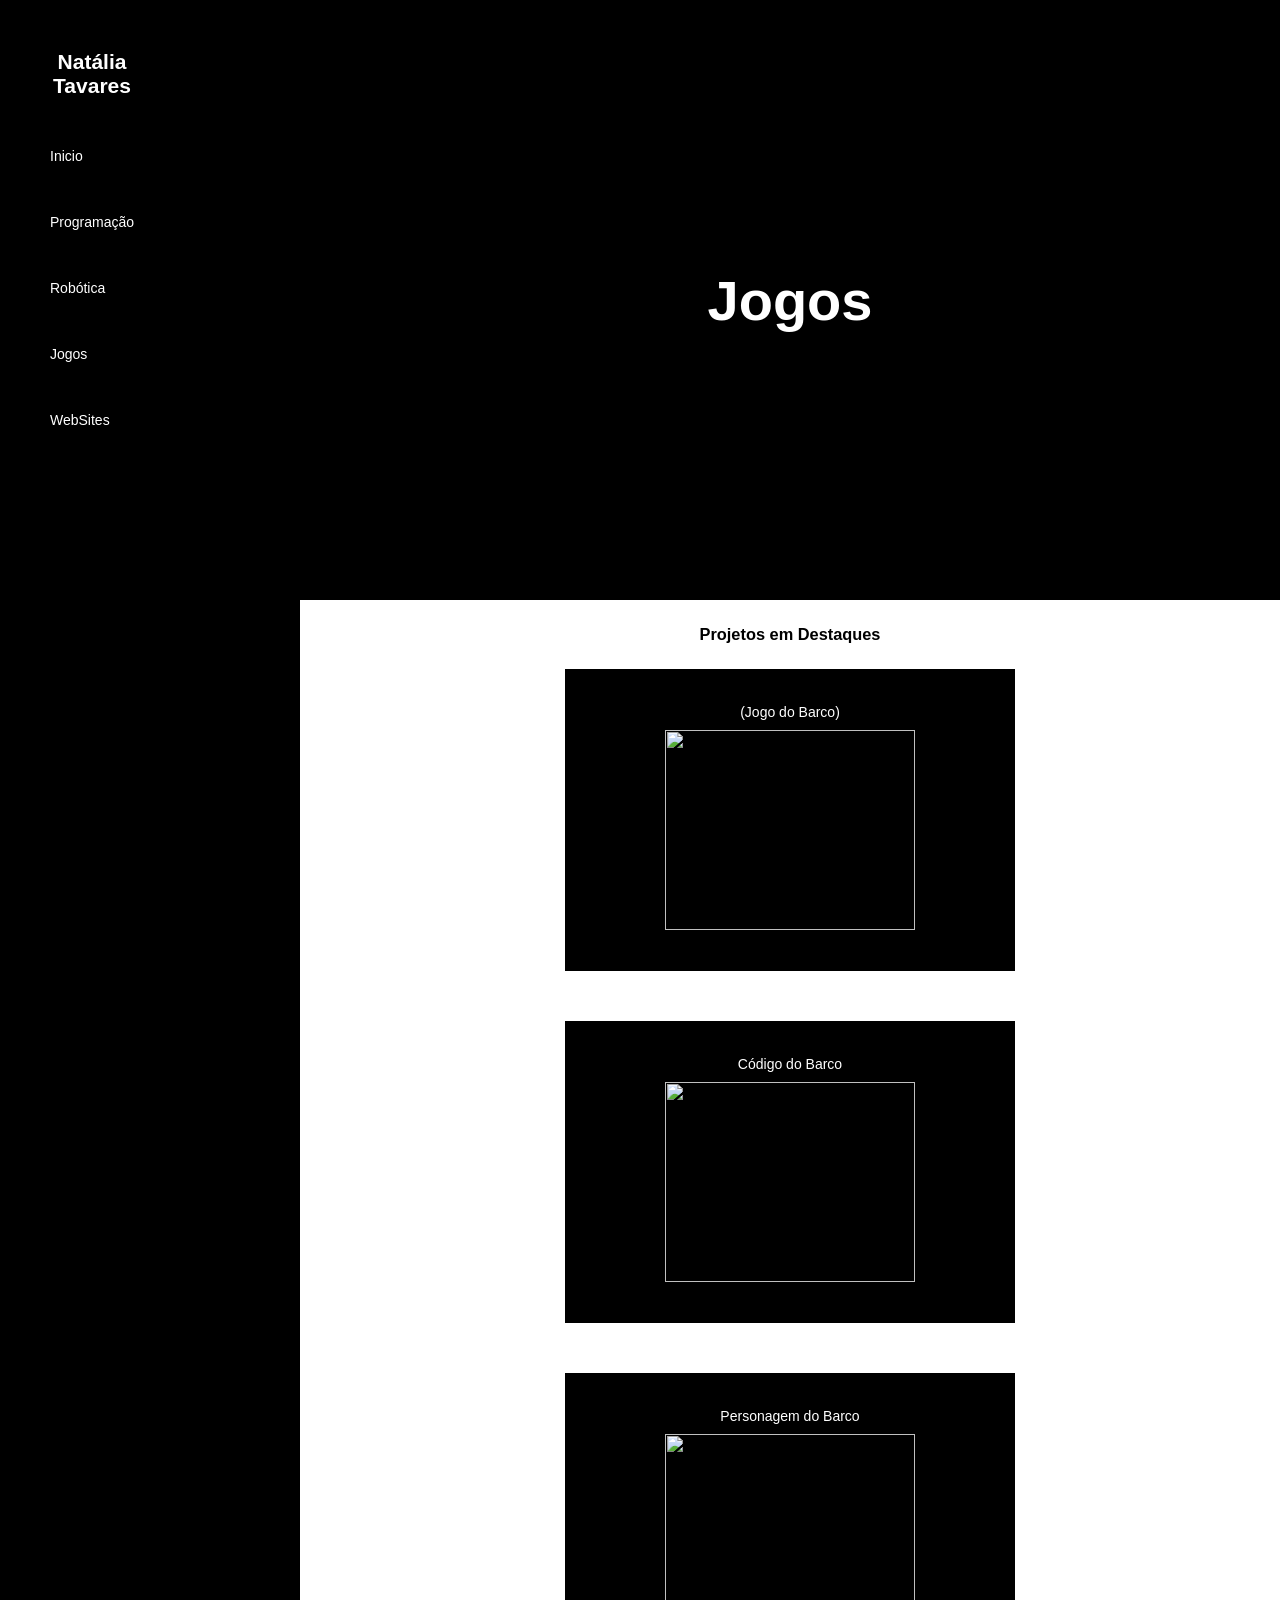
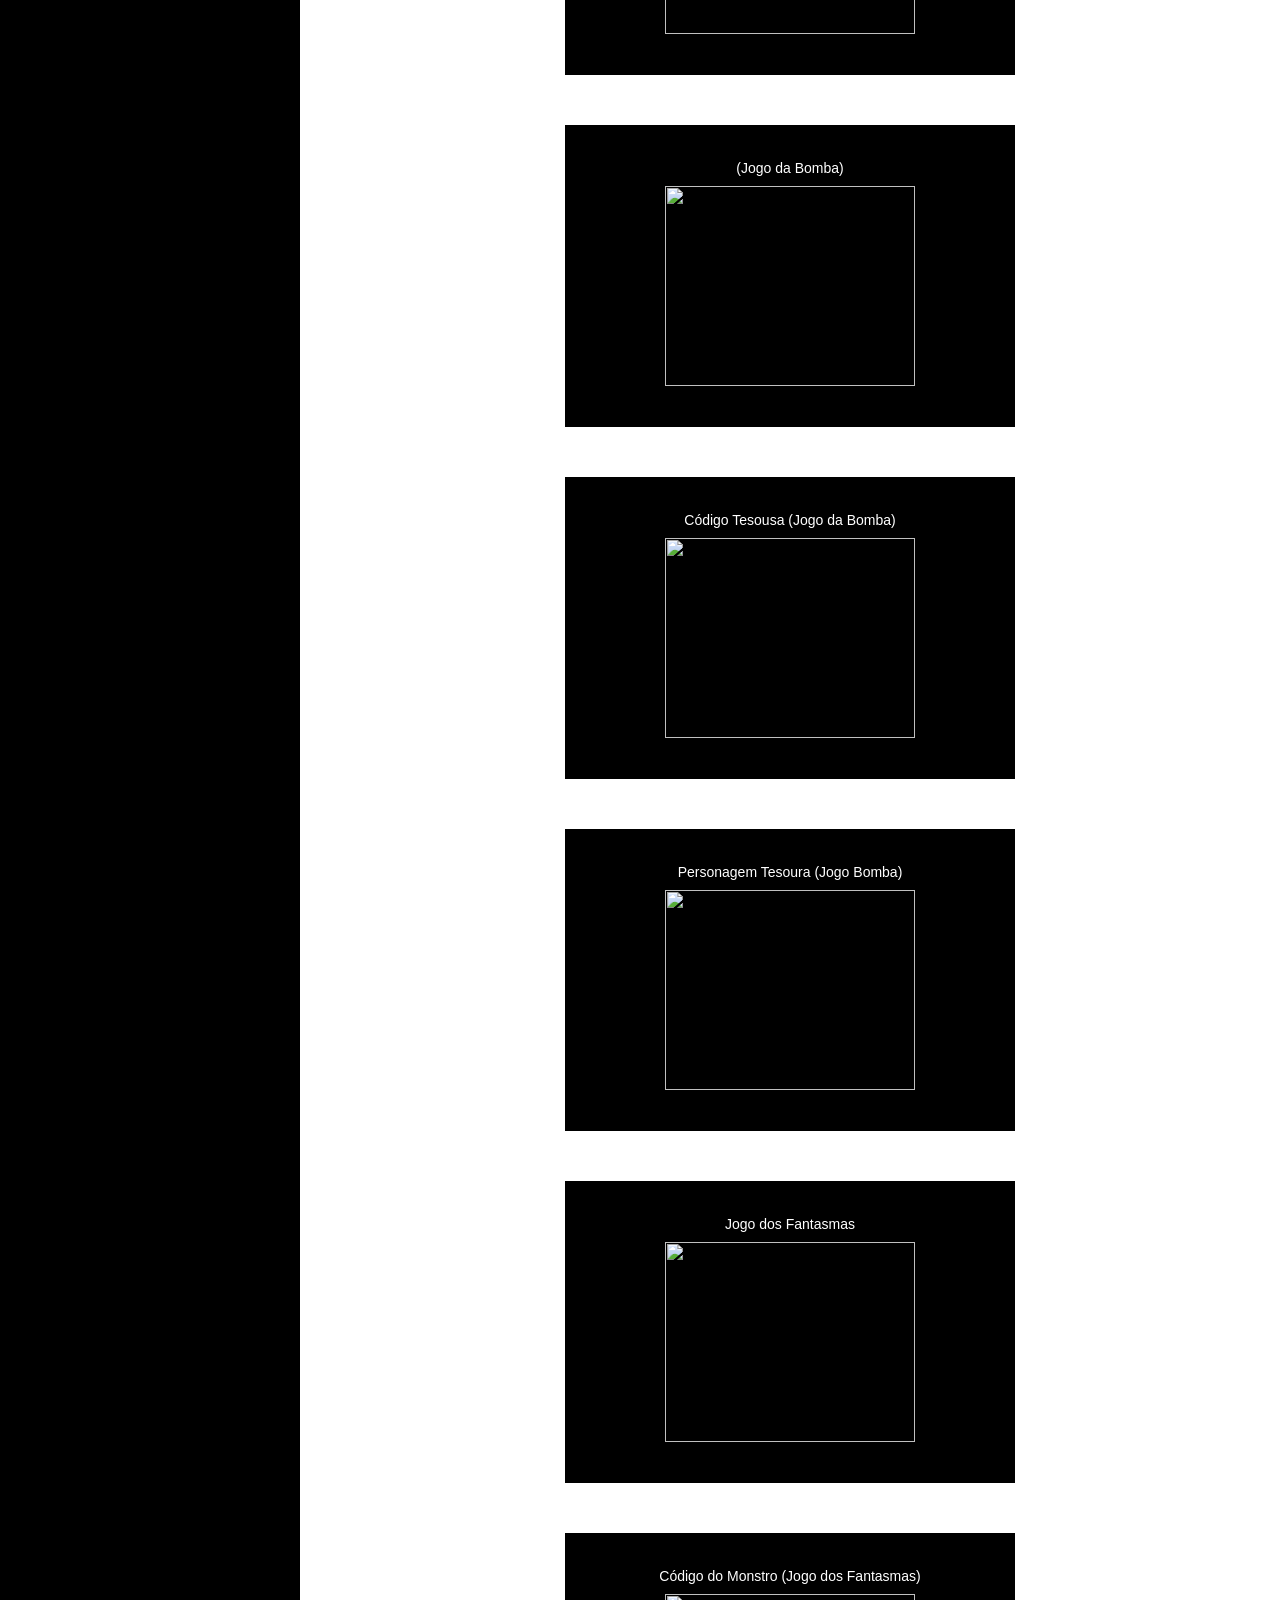
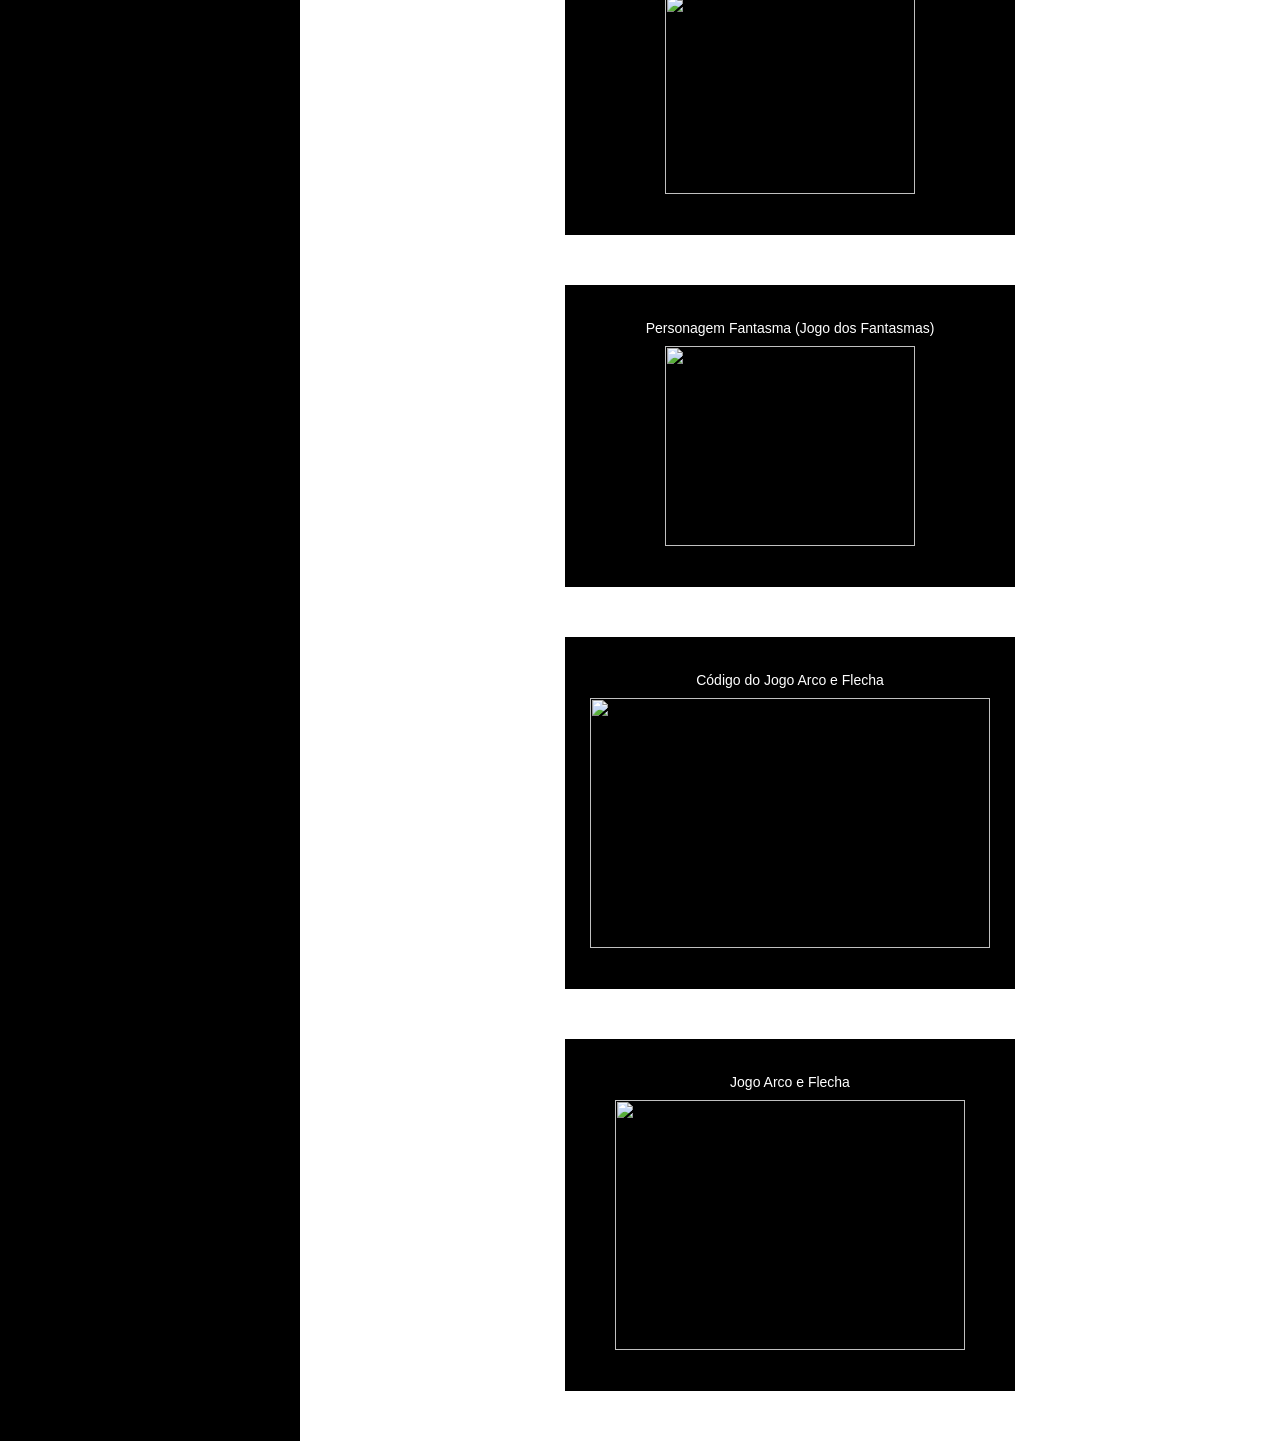
==== jogos.html @ 1859a8cc "Add files via upload" ====
<!doctype html>
<html lang="pt-br">
  <head>
    <meta charset="UTF-8" />
    <meta name="viewport" content="width=device-width, initial-scale=1.0" />
    <title>Portfólio Digital</title>
    <link rel="stylesheet" href="style.css" />
  </head>

  <body>
    <aside>
      <h1>
        Natália <br />
        Tavares
      </h1>
      <a href="index.html">Inicio</a>
      <a href="programacao.html">Programação</a>
      <a href="robotica.html">Robótica</a>
      <a href="">Jogos</a>
      <a href="WebSites.html">WebSites</a>
    </aside>
    <main>
      <article>
        <header
          style="
            background-image: url(https://www.shutterstock.com/image-vector/retro-pixel-computer-game-icons-260nw-2783647959.jpg);
          "
        >
          <h2>Jogos</h2>
        </header>
        <section>
          <h1>Projetos em Destaques</h1>

          <div class="card">
            <label>(Jogo do Barco) </label>
            <img
              src="images/scratch barco.png"
              alt=""
              width="250"
              height="200"
            />
            <p>Scratch</p>
          </div>
          <div class="card">
            <label>Código do Barco</label>
            <img
              src="images/codigo barco.png"
              alt=""
              width="250"
              height="200"
            />
            <p>Scratch</p>
          </div>
          <div class="card">
            <label>Personagem do Barco</label>
            <img
              src="images/barco imagem.png"
              alt=""
              width="250"
              height="200"
            />
            <p>Scratch</p>
          </div>
          <div class="card">
            <label>(Jogo da Bomba) </label>
            <img
              src="images/scratch bomba.png"
              alt=""
              width="250"
              height="200"
            />
            <p>Scratch</p>
          </div>
          <div class="card">
            <label>Código Tesousa (Jogo da Bomba)</label>
            <img
              src="images/codigo tessoura.png"
              alt=""
              width="250"
              height="200"
            />
            <p>Scratch</p>
          </div>
          <div class="card">
            <label>Personagem Tesoura (Jogo Bomba)</label>
            <img src="images/tesoura.png" alt="" width="250" height="200" />
            <p>Scratch</p>
          </div>
          <div class="card">
            <label>Jogo dos Fantasmas</label>
            <img
              src="images/scratch mostro.png"
              alt=""
              width="250"
              height="200"
            />
            <p>Scratch</p>
          </div>
          <div class="card">
            <label>Código do Monstro (Jogo dos Fantasmas)</label>
            <img
              src="images/codigo monstro.png"
              alt=""
              width="250"
              height="200"
            />
            <p>Descrição</p>
          </div>
          <div class="card">
            <label>Personagem Fantasma (Jogo dos Fantasmas)</label>
            <img
              src="images/imagem monstro.png"
              alt=""
              width="250"
              height="200"
            />
            <p>Descrição</p>
          </div>
          <div class="card">
            <label>Código do Jogo Arco e Flecha</label>
            <img
              src="images/codigo construct.png"
              alt=""
              width="400"
              height="250"
            />
            <p>Descrição</p>
          </div>
          <div class="card">
            <label>Jogo Arco e Flecha</label>
            <img src="images/construct.png" alt="" width="350" height="250" />
            <p>Descrição</p>
          </div>
        </section>
      </article>
    </main>
  </body>
</html>
---- style.css ----
* {
    padding: 0;
    margin: 0;
    text-decoration: none;
}

body {
    background-color: black;
    font-family: Arial, Helvetica, sans-serif;
    font-size: 14px;
}

aside {
    color: white;
    padding: 50px;
    height: 100%;
    display: flex;
    flex-direction: column;
    gap: 50px;
    position: fixed;
}

a {
    color: white;
}

a:hover {
    text-decoration: underline;
}

main {
    display: flex;
    margin-left: 300px;
}

article {
    width: 100%;
    display: flex;
    flex-wrap: wrap;
    flex-direction: column;
}

header {
    height: 600px;
    background-image: url("https://cdn.pixabay.com/photo/2023/01/16/19/13/laptop-7723139_640.jpg");
    background-size: cover;
    display: flex;
    justify-content: space-around;
    align-items: center;
}

h2 {
    color: white;
    font-size: 56px;
    text-align: center;
}

section {
    background-color: white;
    display: flex;
    flex-wrap: wrap;
    justify-content: center;
    align-items: center;
    padding: 25px;
}

h1 {
    text-align: center;
    width: 100%;
}

.card {
    align-items: center;
    display: flex;
    flex-direction: column;
    padding: 25px;
    margin: 25px;
    background-color: black;
}

label {
    margin: 10px;
    color: white;
}

p {
    width: 400px;
    text-align: justify;
}
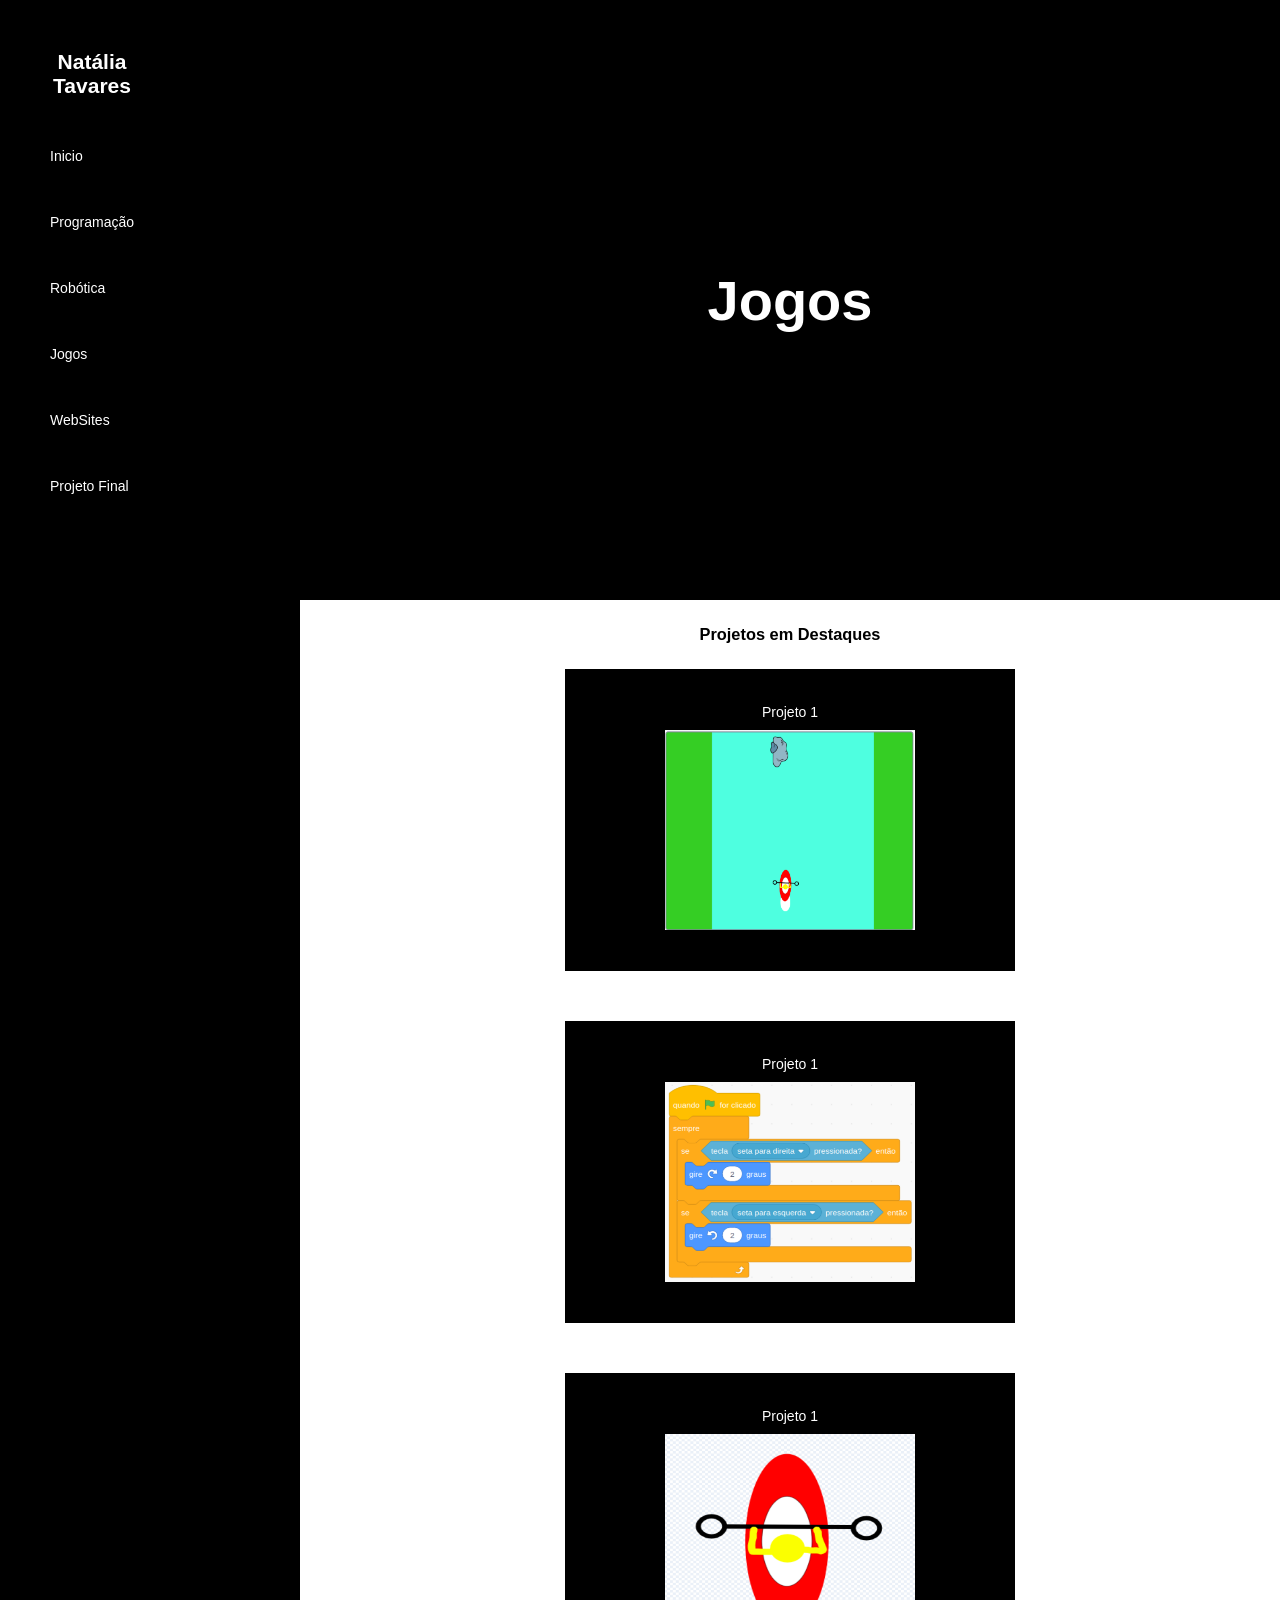
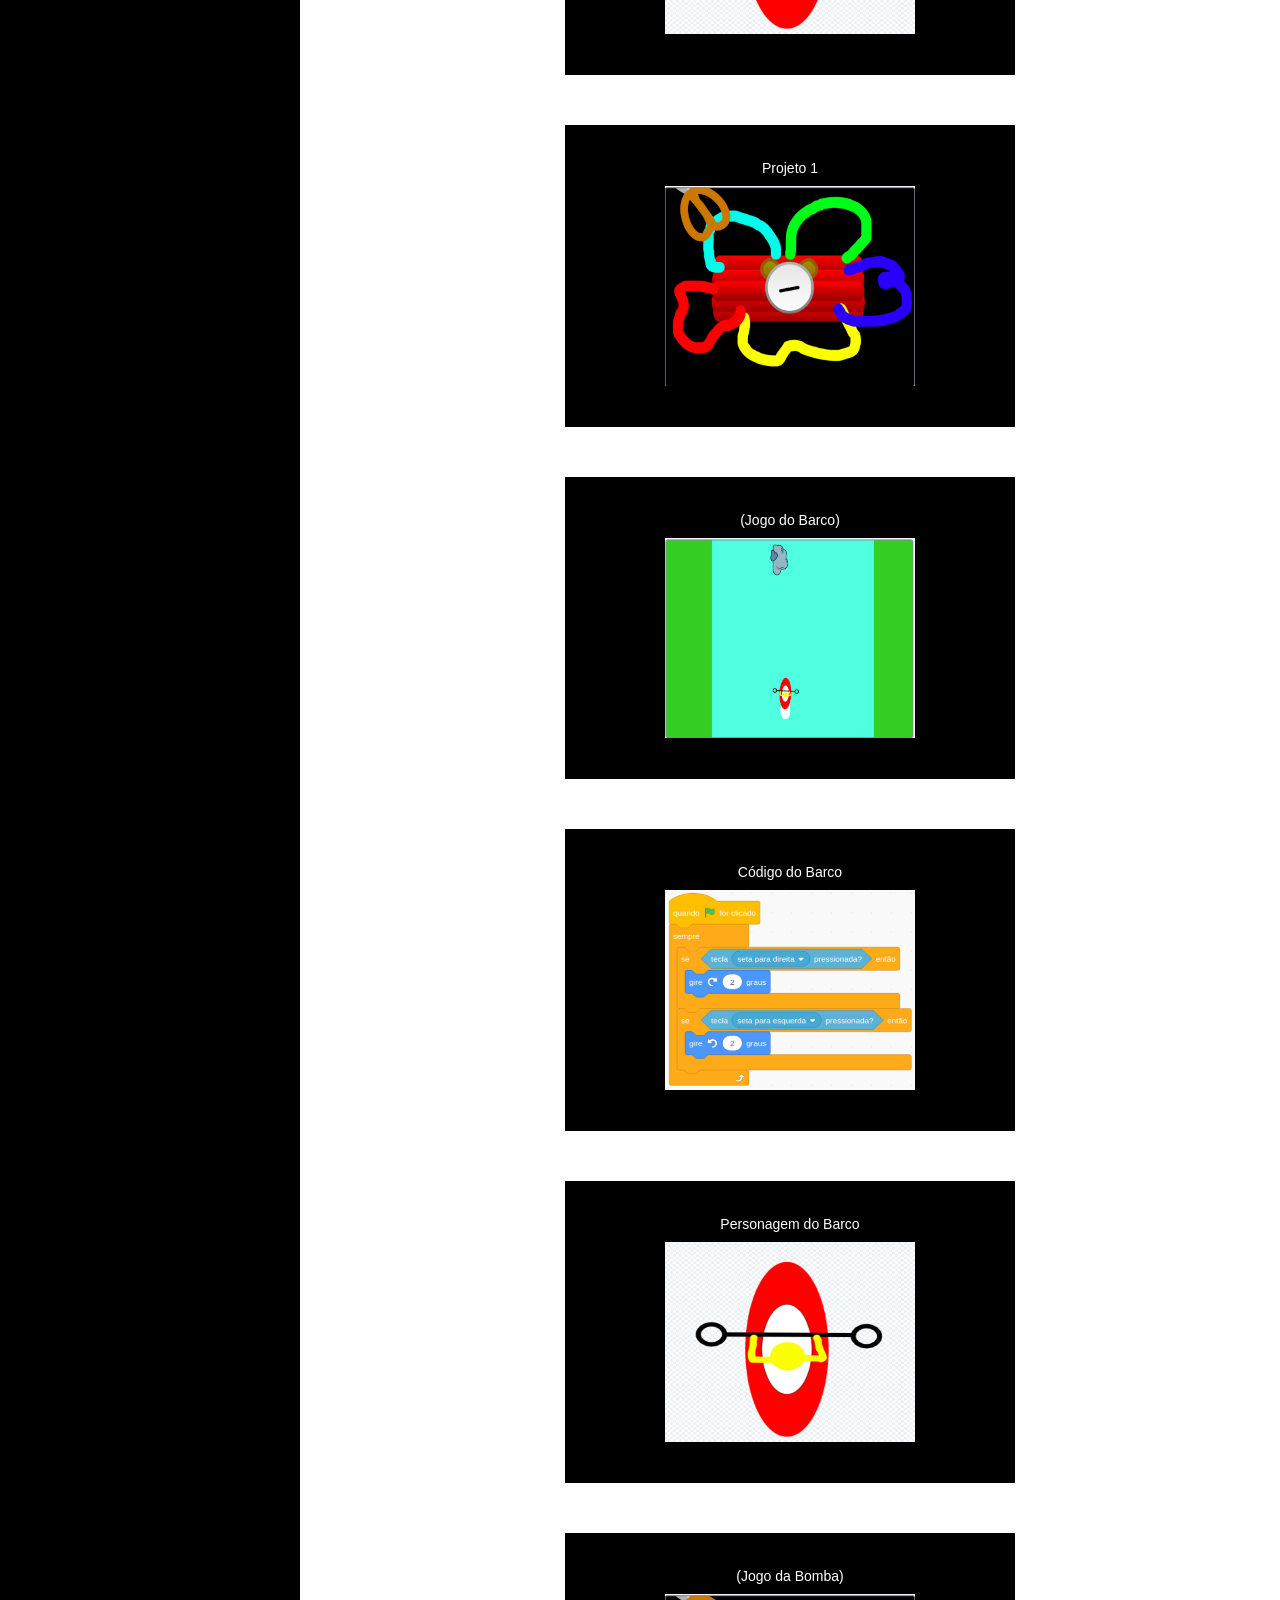
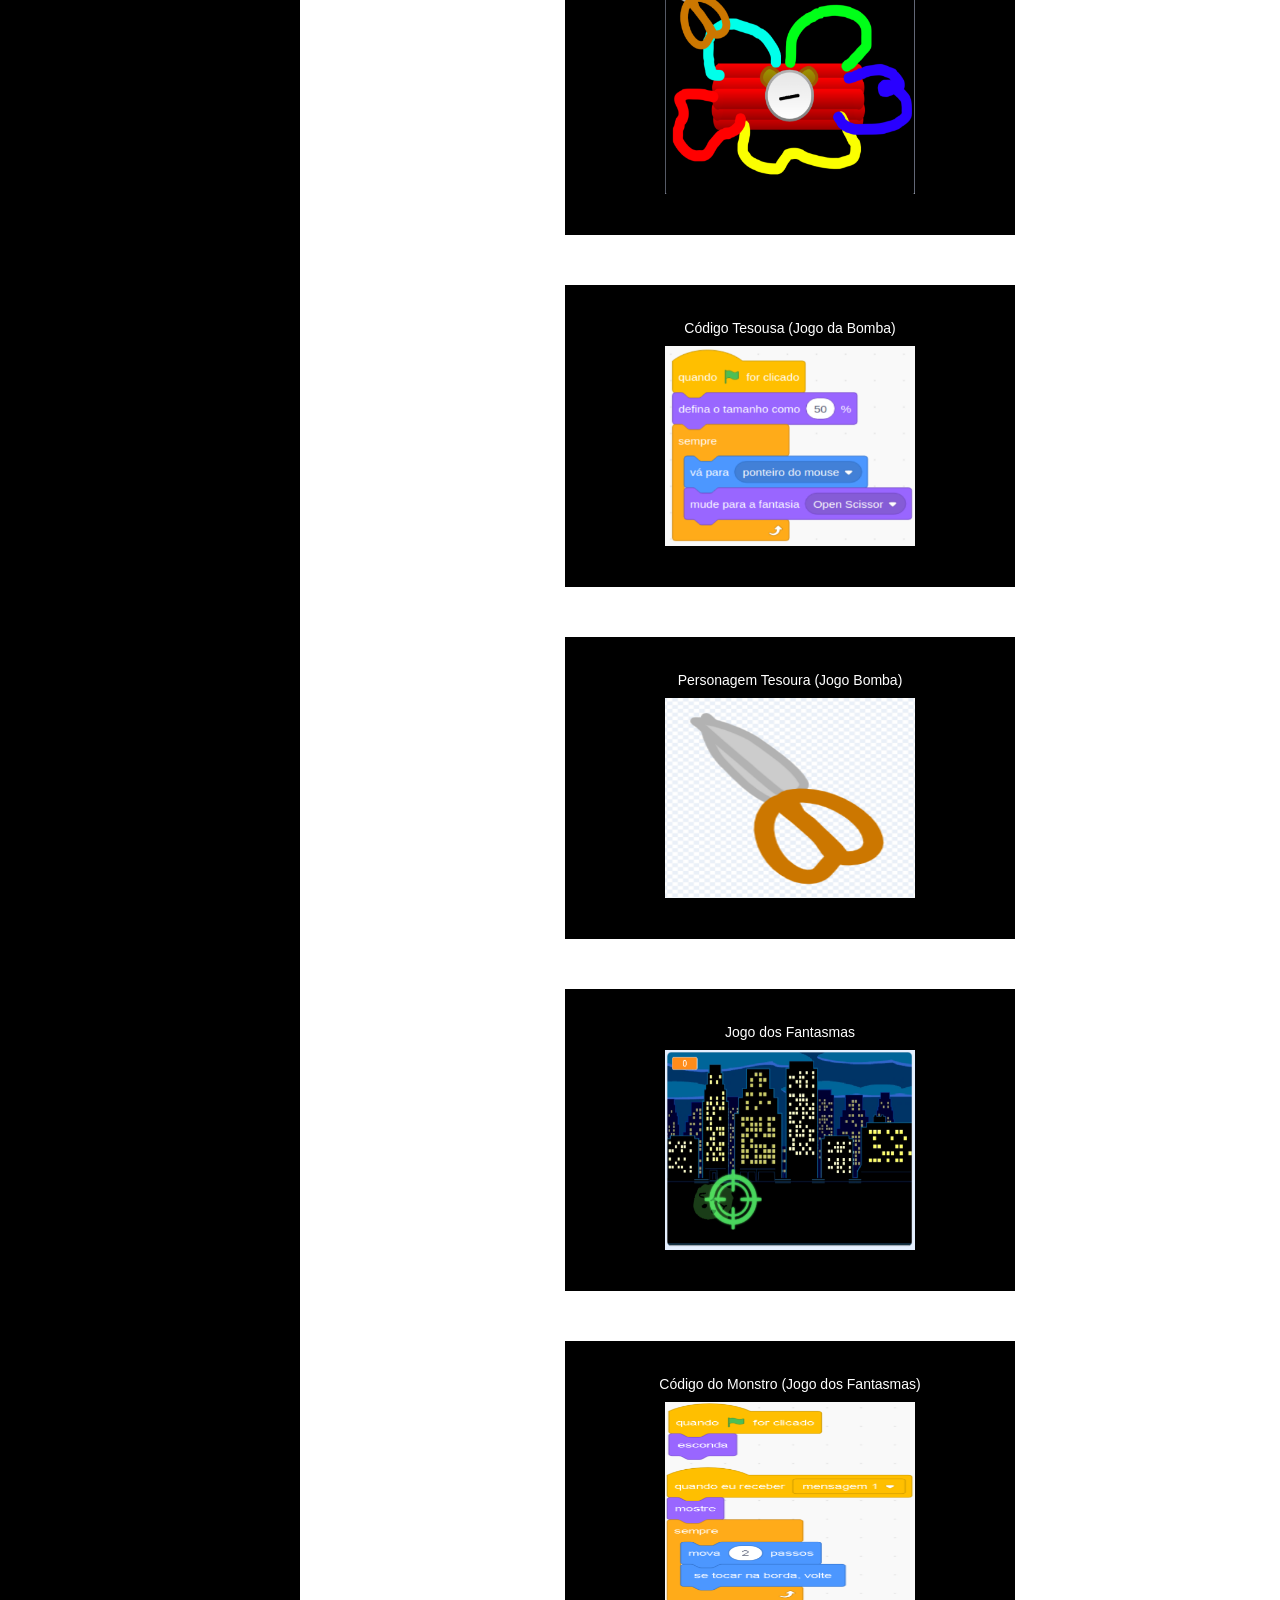
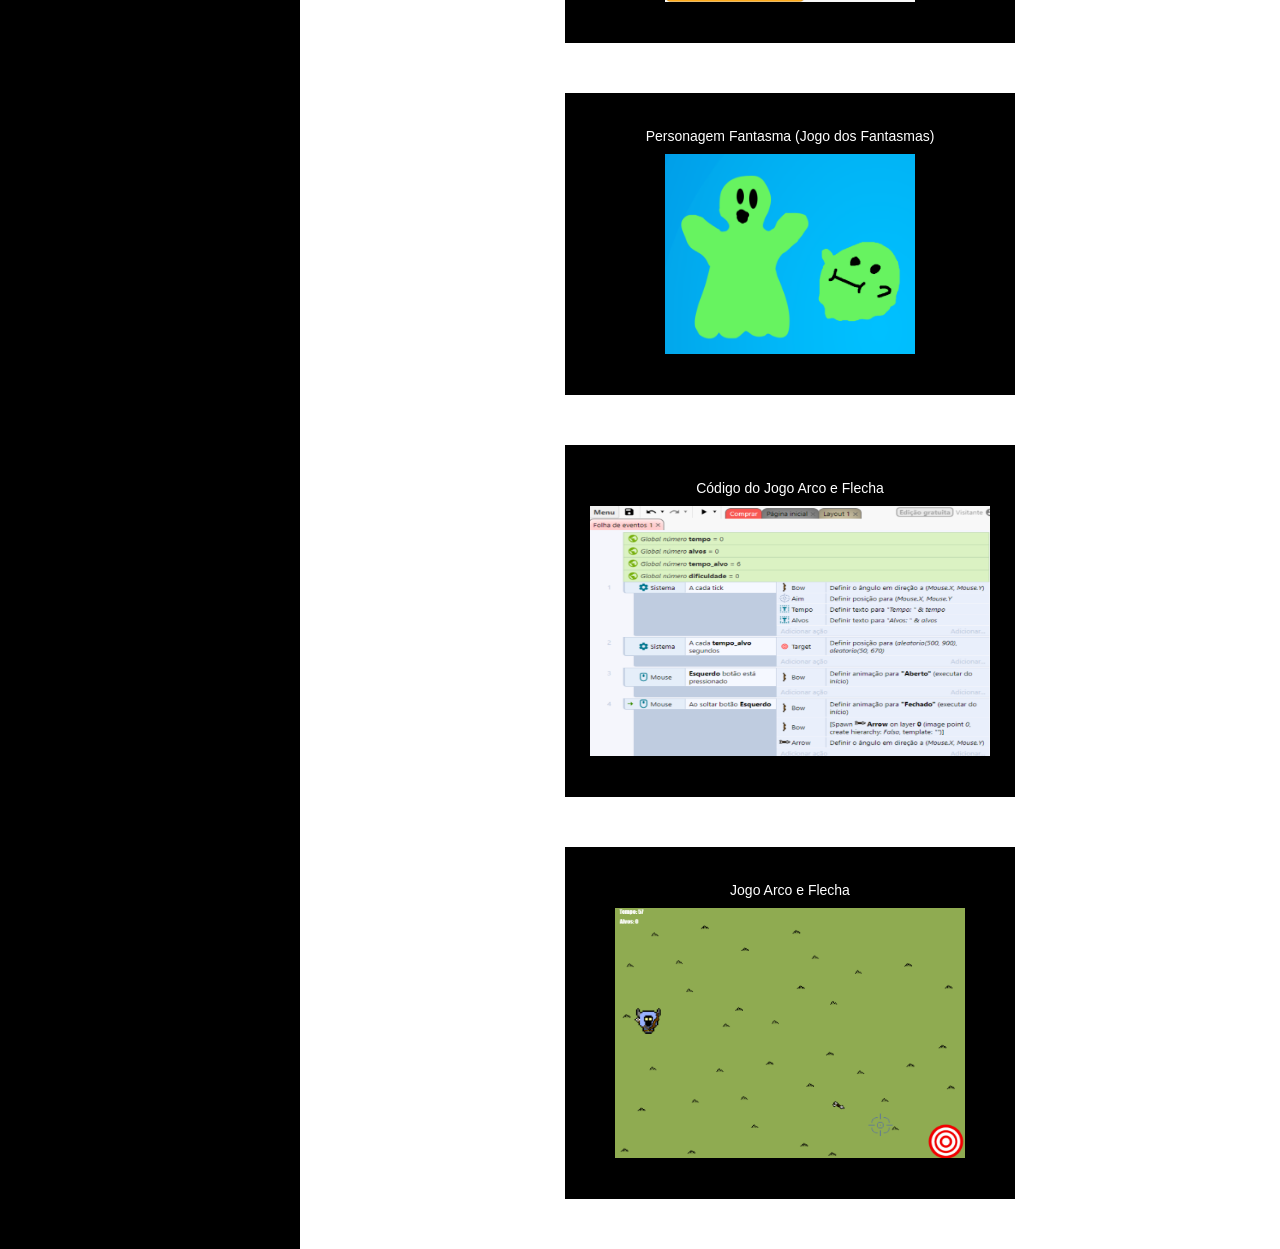
==== commit 28940bb7: "Add files via upload" ====
--- a/jogos.html
+++ b/jogos.html
@@ -1,138 +1,110 @@
-<!doctype html>
+<!DOCTYPE html>
 <html lang="pt-br">
-  <head>
-    <meta charset="UTF-8" />
-    <meta name="viewport" content="width=device-width, initial-scale=1.0" />
+
+<head>
+    <meta charset="UTF-8">
+    <meta name="viewport" content="width=device-width, initial-scale=1.0">
     <title>Portfólio Digital</title>
-    <link rel="stylesheet" href="style.css" />
-  </head>
+    <link rel="stylesheet" href="style.css">
+</head>
 
-  <body>
+<body>
     <aside>
-      <h1>
-        Natália <br />
-        Tavares
-      </h1>
-      <a href="index.html">Inicio</a>
-      <a href="programacao.html">Programação</a>
-      <a href="robotica.html">Robótica</a>
-      <a href="">Jogos</a>
-      <a href="WebSites.html">WebSites</a>
+        <h1>Natália <br> Tavares</h1>
+        <a href="index.html">Inicio</a>
+        <a href="programacao.html">Programação</a>
+        <a href="robotica.html">Robótica</a>
+        <a href="">Jogos</a>
+        <a href="WebSites.html">WebSites</a>
+        <a href="https://tech4tenns.github.io/loja_outside/">Projeto Final</a>
     </aside>
     <main>
-      <article>
-        <header
-          style="
-            background-image: url(https://www.shutterstock.com/image-vector/retro-pixel-computer-game-icons-260nw-2783647959.jpg);
-          "
-        >
-          <h2>Jogos</h2>
-        </header>
-        <section>
-          <h1>Projetos em Destaques</h1>
+        <article>
+            <header style="background-image:url(https://www.shutterstock.com/image-vector/retro-pixel-computer-game-icons-260nw-2783647959.jpg);">
+                <h2>Jogos</h2>
+            </header>
+            <section>
+                <h1>Projetos em Destaques</h1>
+                <div class="card">
+                    <label>Projeto 1</label>
+                    <img src="images/scratch barco.png" alt="" width="250" height="200">
+                    <p>Descrição</p>
+                </div>
+                <div class="card">
+                    <label>Projeto 1</label>
+                    <img src="images/codigo barco.png" alt="" width="250" height="200">
+                    <p>Descrição</p>
+                </div>
+                <div class="card">
+                    <label>Projeto 1</label>
+                    <img src="images/barco imagem.png" alt="" width="250" height="200">
+                    <p>Descrição</p>
+                </div>
+                <div class="card">
+                    <label>Projeto 1</label>
+                    <img src="images/scratch bomba.png" alt="" width="250" height="200">
+                    <p>Descrição</p>
+                </div><div class="card">
+                    <label>(Jogo do Barco) </label>
+                    <img src="images/scratch barco.png" alt="" width="250" height="200">
+                    <p>Scratch</p>
+                </div>
+                <div class="card">
+                    <label>Código do Barco</label>
+                    <img src="images/codigo barco.png" alt="" width="250" height="200">
+                    <p>Scratch</p>
+                </div>
+                <div class="card">
+                    <label>Personagem do Barco</label>
+                    <img src="images/barco imagem.png" alt="" width="250" height="200">
+                    <p>Scratch</p>
+                </div>
+                <div class="card">
+                    <label>(Jogo da Bomba) </label>
+                    <img src="images/scratch bomba.png" alt="" width="250" height="200">
+                    <p>Scratch</p>
+                </div>
+                <div class="card">
+                    <label>Código Tesousa (Jogo da Bomba)</label>
+                    <img src="images/codigo tessoura.png" alt="" width="250" height="200">
+                    <p>Scratch</p>
+                </div>
+                <div class="card">
+                    <label>Personagem Tesoura (Jogo Bomba)</label>
+                    <img src="images/tesoura.png" alt="" width="250" height="200">
+                    <p>Scratch</p>
+                </div>
+                <div class="card">
+                    <label>Jogo dos Fantasmas</label>
+                    <img src="images/scratch mostro.png" alt="" width="250" height="200">
+                    <p>Scratch</p>
+                </div>
+                <div class="card">
+                    <label>Código do Monstro (Jogo dos Fantasmas)</label>
+                    <img src="images/codigo monstro.png" alt="" width="250" height="200">
+                    <p>Descrição</p>
+                </div>
+                <div class="card">
+                    <label>Personagem Fantasma (Jogo dos Fantasmas)</label>
+                    <img src="images/imagem monstro.png" alt="" width="250" height="200">
+                    <p>Descrição</p>
+                </div>
+                <div class="card">
+                    <label>Código do Jogo Arco e Flecha</label>
+                    <img src="images/codigo construct.png" alt="" width="400" height="250">
+                    <p>Descrição</p>
+                </div>
+                <div class="card">
+                    <label>Jogo Arco e Flecha</label>
+                    <img src="images/construct.png" alt="" width="350" height="250">
+                    <p>Descrição</p>
+                </div>
 
-          <div class="card">
-            <label>(Jogo do Barco) </label>
-            <img
-              src="images/scratch barco.png"
-              alt=""
-              width="250"
-              height="200"
-            />
-            <p>Scratch</p>
-          </div>
-          <div class="card">
-            <label>Código do Barco</label>
-            <img
-              src="images/codigo barco.png"
-              alt=""
-              width="250"
-              height="200"
-            />
-            <p>Scratch</p>
-          </div>
-          <div class="card">
-            <label>Personagem do Barco</label>
-            <img
-              src="images/barco imagem.png"
-              alt=""
-              width="250"
-              height="200"
-            />
-            <p>Scratch</p>
-          </div>
-          <div class="card">
-            <label>(Jogo da Bomba) </label>
-            <img
-              src="images/scratch bomba.png"
-              alt=""
-              width="250"
-              height="200"
-            />
-            <p>Scratch</p>
-          </div>
-          <div class="card">
-            <label>Código Tesousa (Jogo da Bomba)</label>
-            <img
-              src="images/codigo tessoura.png"
-              alt=""
-              width="250"
-              height="200"
-            />
-            <p>Scratch</p>
-          </div>
-          <div class="card">
-            <label>Personagem Tesoura (Jogo Bomba)</label>
-            <img src="images/tesoura.png" alt="" width="250" height="200" />
-            <p>Scratch</p>
-          </div>
-          <div class="card">
-            <label>Jogo dos Fantasmas</label>
-            <img
-              src="images/scratch mostro.png"
-              alt=""
-              width="250"
-              height="200"
-            />
-            <p>Scratch</p>
-          </div>
-          <div class="card">
-            <label>Código do Monstro (Jogo dos Fantasmas)</label>
-            <img
-              src="images/codigo monstro.png"
-              alt=""
-              width="250"
-              height="200"
-            />
-            <p>Descrição</p>
-          </div>
-          <div class="card">
-            <label>Personagem Fantasma (Jogo dos Fantasmas)</label>
-            <img
-              src="images/imagem monstro.png"
-              alt=""
-              width="250"
-              height="200"
-            />
-            <p>Descrição</p>
-          </div>
-          <div class="card">
-            <label>Código do Jogo Arco e Flecha</label>
-            <img
-              src="images/codigo construct.png"
-              alt=""
-              width="400"
-              height="250"
-            />
-            <p>Descrição</p>
-          </div>
-          <div class="card">
-            <label>Jogo Arco e Flecha</label>
-            <img src="images/construct.png" alt="" width="350" height="250" />
-            <p>Descrição</p>
-          </div>
-        </section>
-      </article>
+            </section>
+        </article>
     </main>
-  </body>
-</html>
+
+
+</body>
+
+</html>
